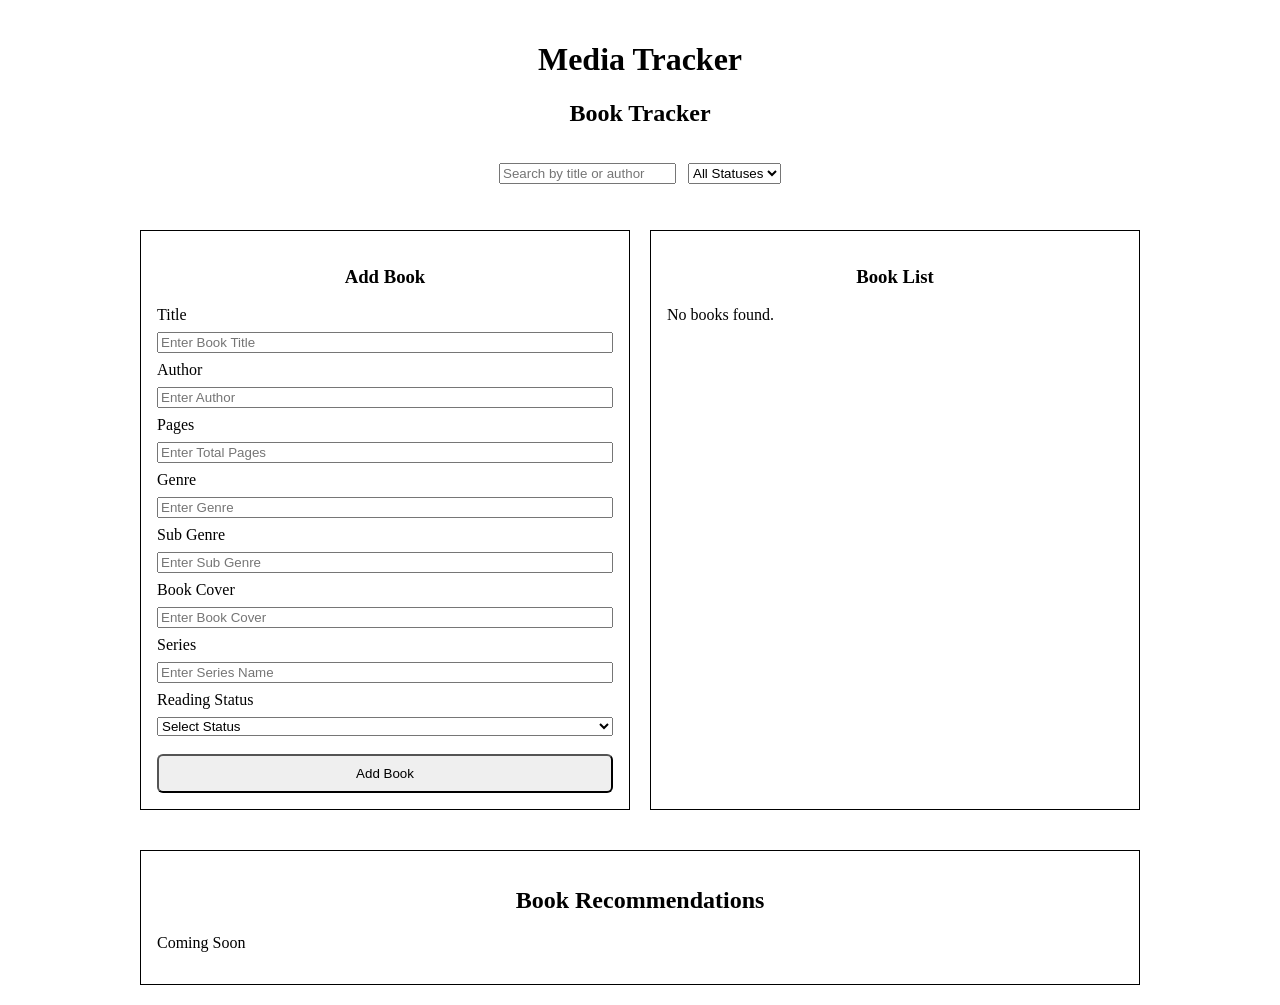
==== books.html @ 14860e54 "Added a Homepage Basic Layout" ====
<!DOCTYPE html>
<html>
  <head>
    <title>Media Tracker</title>
    <link rel="stylesheet" href="style.css">
  </head>

  <body>
    <h1>Media Tracker</h1>
    <h2>Book Tracker</h2>
    
    <section id ="book-search-section">
  <input id="search-input" type="text" placeholder="Search by title or author">
  
<select id="status-filter">
  <option value="All">All Statuses</option>
  <option value="Not Read">Not Read</option>
  <option value="Reading">Reading</option>
  <option value="Read">Read</option>
</select>
  </section>

  <section id="book-main-section">
    <section id="add-book-section">
        <h3>Add Book</h3>
          <form id="book-form">
          <label for="title-input">Title</label>
          <input id="title-input" type="text" placeholder="Enter Book Title">

          <label for="author-input">Author</label>
          <input id="author-input" type="text" placeholder="Enter Author">
          
          <label for="pages-input">Pages</label>
          <input id="pages-input" type="number" placeholder="Enter Total Pages">

           <label for="genre-input">Genre</label>
          <input id="genre-input" type="text" placeholder="Enter Genre">

           <label for="sub-genre-input">Sub Genre</label>
          <input id="sub-genre-input" type="text" placeholder="Enter Sub Genre">

           <label for="book-cover-input">Book Cover</label>
          <input id="book-cover-input" type="text" placeholder="Enter Book Cover">
           
          <label for="series-input">Series</label>
          <input id="series-input" type="text" placeholder="Enter Series Name">

          <label for="reading-status-input">Reading Status</label>
          <select id="reading-status-input">
            <option value="" disabled selected>Select Status</option>
            <option value="Not Read">Not Read</option>
            <option value="Reading">Reading</option>
            <option value="Read">Read</option>
          </select>

      <button type="submit">Add Book</button>
</form>
    </section>

    <section id="book-list-section">
        <h3>Book List</h3>
        <div id="book-list"></div>
    </section>
  </section>

<section id="book-recommendation-section">
    <h2>Book Recommendations</h2>
      <p>Coming Soon</p>
</section>

    <link rel="stylesheet" type="text/css" href="styles.css">
    <script src="script.js"></script>
  </body>
</html>
---- styles.css ----
/* Home Page Layout */
#home-page {
  max-width: 1000px;
  margin: 0 auto;
  padding: 20px;
}

#home-hero {
  text-align: center;
  margin-bottom: 30px;
}

#media-shelves {
  display: grid;
  grid-template-columns: 1fr 1fr;
  gap: 20px;
}

.media-shelf {
  border: 1px solid black;
  padding: 16px;
  border-radius: 8px;
}

.featured-shelf {
  grid-column: 1 / -1;
}

#favorites-shelf {
  border: 1px solid black;
  padding: 16px;
  border-radius: 8px;
  margin-top: 30px;
}


/* BEGINNING OF THE BOOK TRACKER SECTION */

/* Page Layout */
body {
  max-width: 1000px;
  margin: 0 auto;
  padding: 20px;
}

h1,
h2 {
  text-align: center;
}

/* Search and Filter Section */
#book-search-section {
  display: flex;
  justify-content: center;
  gap: 12px;
  margin-bottom: 30px;
  padding: 16px;
}



/* Main Book Page Layout */
#book-main-section {
  display: flex;
  gap: 20px;
}

/* Add Book Section */
#add-book-section {
  flex: 1;
  border: solid, black, 1px;
  padding: 10px;
}

#add-book-section,
#book-list-section {
  border: 1px solid black;
  padding: 16px;
}

#add-book-section h3 {
  text-align: center;
}

/* Book Form */
#book-form {
  display: flex;
  flex-direction: column;
  gap: 8px;
}

#book-form button {
  padding: 10px 14px;
  margin-top: 10px;
  cursor: pointer;
  border-radius: 6px;
}

/* Book List Section */
#book-list-section {
  flex: 1;
}

#book-list-section h3 {
  text-align: center;
}

.status-select,
.delete-button {
  padding: 4px 8px;
  margin-top: 8px;
}

.delete-button {
  cursor: pointer;
}

.status-select,
.delete-button {
  padding: 6px 10px;
  margin-top: 8px;
  border-radius: 6px;
}

/* Individual Book Cards */
.book-card {
  border: 1px solid #ccc;
  border-radius: 8px;
  padding: 12px;
  margin-bottom: 12px;
}

/* Recommendation Section */
#book-recommendation-section {
  margin-top: 40px;
  border: 1px solid black;
  padding: 16px;
}

#book-recommendation-section h2 {
  text-align: center;
}

@media (max-width: 700px) {
  #book-main-section {
    flex-direction: column;
  }

  #book-search-section {
    flex-direction: column;
    align-items: center;
  }

  #search-input {
    width: 100%;
  }
}

/* END OF BOOK TRACKER SECTION */
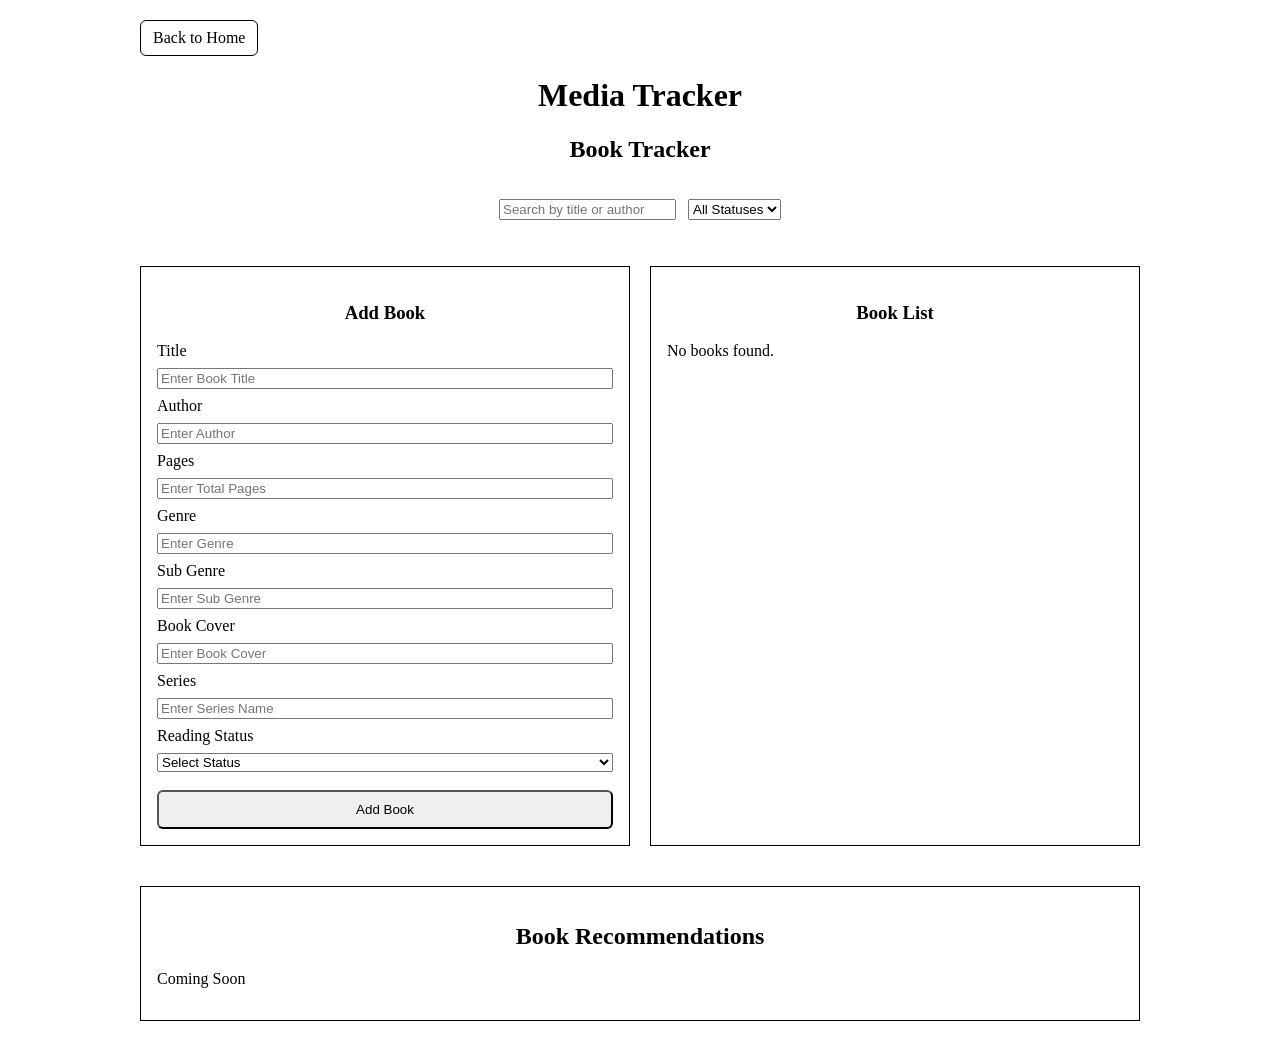
==== commit 994c4061: "Add homepage shelf items" ====
--- a/books.html
+++ b/books.html
@@ -4,6 +4,10 @@
     <title>Media Tracker</title>
     <link rel="stylesheet" href="style.css">
   </head>
+
+<nav>
+  <a href="index.html">Back to Home</a>
+</nav>
 
   <body>
     <h1>Media Tracker</h1>
--- a/styles.css
+++ b/styles.css
@@ -17,22 +17,52 @@
 }
 
 .media-shelf {
-  border: 1px solid black;
-  padding: 16px;
-  border-radius: 8px;
+  border: 2px solid #8b5a2b;
+  border-bottom: 12px solid #8b5a2b;
+  border-radius: 10px;
+  padding: 20px;
+  min-height: 140px;
+  background-color: #fff8ec;
+}
+
+.media-shelf h2 {
+  text-align: center;
+  margin-top: 0;
+}
+
+.shelf-items {
+  display: flex;
+  gap: 12px;
+  margin: 16px 0;
+  flex-wrap: wrap;
+}
+
+.shelf-item {
+ border: 1px solid black;
+  padding: 20px 12px;
+  min-width: 70px;
+  text-align: center;
+  border-radius: 6px;
+  box-sizing: border-box;
 }
 
 .featured-shelf {
   grid-column: 1 / -1;
+  min-height: 180px;
 }
 
 #favorites-shelf {
   border: 1px solid black;
-  padding: 16px;
-  border-radius: 8px;
+  border-radius: 10px;
+  padding: 20px;
   margin-top: 30px;
-}
-
+  min-height: 140px;
+}
+
+#favorites-shelf h2 {
+  text-align: center;
+  margin-top: 0;
+}
 
 /* BEGINNING OF THE BOOK TRACKER SECTION */
 
@@ -46,6 +76,20 @@
 h1,
 h2 {
   text-align: center;
+}
+
+/* Navigation */
+nav {
+  margin-bottom: 20px;
+}
+
+nav a {
+  display: inline-block;
+  padding: 8px 12px;
+  border: 1px solid black;
+  border-radius: 6px;
+  text-decoration: none;
+  color: black;
 }
 
 /* Search and Filter Section */
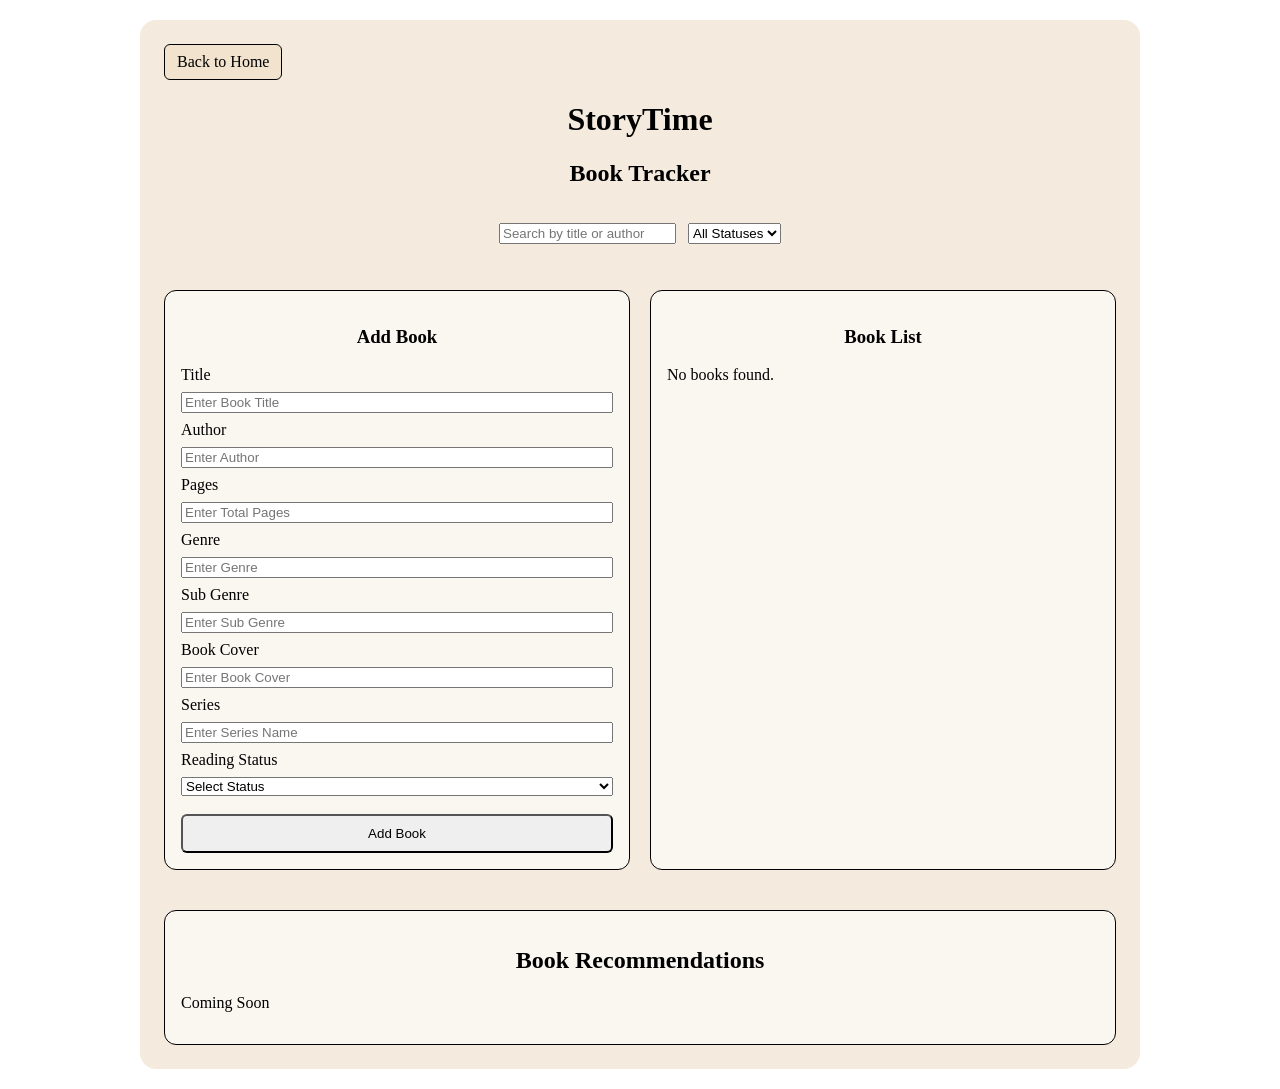
==== commit e4774bca: "cleaned up CSS on book tracker page" ====
--- a/books.html
+++ b/books.html
@@ -1,6 +1,8 @@
 <!DOCTYPE html>
 <html>
   <head>
+    
+    <main id="books-page">
     <title>Media Tracker</title>
     <link rel="stylesheet" href="style.css">
   </head>
@@ -10,7 +12,7 @@
 </nav>
 
   <body>
-    <h1>Media Tracker</h1>
+    <h1>StoryTime</h1>
     <h2>Book Tracker</h2>
     
     <section id ="book-search-section">
@@ -75,4 +77,5 @@
     <link rel="stylesheet" type="text/css" href="styles.css">
     <script src="script.js"></script>
   </body>
+ </main>
 </html>
--- a/styles.css
+++ b/styles.css
@@ -1,28 +1,82 @@
+#books-page {
+  background-color: rgba(244, 234, 220, 0.92);
+  padding: 24px;
+  border-radius: 16px;
+}
+
 /* Home Page Layout */
 #home-page {
   max-width: 1000px;
   margin: 0 auto;
   padding: 20px;
+  background: url("Media/library-background.jpg")
+};
+
+#home-hero,
+#current-focus {
+  background-color: rgba(45, 32, 26, 0.88);
+  color: #f4eadc;
+  border: 2px solid rgba(216, 166, 87, 0.65);
+  border-radius: 18px;
 }
 
 #home-hero {
-  text-align: center;
+  background-color: rgba(216, 166, 87, 0.78);
+  border-radius: 14px;
+  padding: 20px;
   margin-bottom: 30px;
+}
+
+#home-hero h1 {
+  background-color: transparent;
+  margin: 0 0 10px 0;
+}
+
+#home-hero p {
+  margin: 0;
+}
+
+#current-focus {
+  border: 1px solid black;
+  border-radius: 10px;
+  padding: 20px;
+  margin-bottom: 30px;
+  text-align: center;
 }
 
 #media-shelves {
   display: grid;
   grid-template-columns: 1fr 1fr;
-  gap: 20px;
-}
+  gap: 5px;
+  background-color:#000000
+}
+
+.media-shelf,
+#current-focus,
+#favorites-shelf {
+  background-color: rgba(45, 32, 26, 0.9);
+  border: 2px solid #000000;
+  border-radius: 16px;
+  color: #f4eadc;
+}
+
 
 .media-shelf {
-  border: 2px solid #8b5a2b;
-  border-bottom: 12px solid #8b5a2b;
+  border: 2px solid #000000;
+  border-bottom: border-bottom: 5px solid rgba(20, 12, 8, 0.55);
   border-radius: 10px;
   padding: 20px;
   min-height: 140px;
-  background-color: #fff8ec;
+  background-color:#5c3a24;
+  color:#ccc
+}
+
+.media-shelf a,
+#current-focus a,
+nav a {
+  border: 1px solid #d8a657;
+  color: #f4eadc;
+  background-color: rgba(216, 166, 87, 0.12);
 }
 
 .media-shelf h2 {
@@ -64,9 +118,45 @@
   margin-top: 0;
 }
 
+/* Links and Buttons */
+.media-shelf a,
+#current-focus a,
+nav a {
+  display: inline-block;
+  padding: 8px 12px;
+  border: 1px solid black;
+  border-radius: 6px;
+  text-decoration: none;
+  color: rgb(0, 0, 0);
+  cursor: pointer;
+}
+
+.media-shelf a:hover,
+#current-focus a:hover,
+nav a:hover {
+  background-color: #413030;
+}
+
+@media (max-width: 700px) {
+  #media-shelves {
+    grid-template-columns: 1fr;
+  }
+
+  .featured-shelf {
+    grid-column: auto;
+  }
+}
+
 /* BEGINNING OF THE BOOK TRACKER SECTION */
 
 /* Page Layout */
+#books-page {
+  background-color: rgba(244, 234, 220, 0.92);
+  padding: 24px;
+  border-radius: 16px;
+}
+
+
 body {
   max-width: 1000px;
   margin: 0 auto;
@@ -107,6 +197,14 @@
 #book-main-section {
   display: flex;
   gap: 20px;
+}
+
+#add-book-section,
+#book-list-section,
+#book-recommendation-section {
+  background-color: rgba(255, 255, 255, 0.55);
+  border: 1px solid #c9b79c;
+  border-radius: 12px;
 }
 
 /* Add Book Section */
@@ -159,11 +257,30 @@
   cursor: pointer;
 }
 
-.status-select,
-.delete-button {
+.delete-button {
+  margin-right: 8px;
+}
+
+.status-select {
   padding: 6px 10px;
   margin-top: 8px;
-  border-radius: 6px;
+  margin-right: 8px;
+  border-radius: 6px;
+}
+
+.status-select,
+.delete-button {
+  padding: 6px 10px;
+  margin-top: 8px;
+  border-radius: 6px;
+}
+
+.edit-button,
+.delete-button {
+  padding: 6px 10px;
+  margin-top: 8px;
+  border-radius: 6px;
+  cursor: pointer;
 }
 
 /* Individual Book Cards */
@@ -174,6 +291,16 @@
   margin-bottom: 12px;
 }
 
+.book-card-content {
+  display: flex;
+  gap: 16px;
+  align-items: flex-start;
+}
+
+.book-details {
+  flex: 1;
+}
+
 /* Recommendation Section */
 #book-recommendation-section {
   margin-top: 40px;
@@ -190,6 +317,14 @@
     flex-direction: column;
   }
 
+  .book-card-content {
+  flex-direction: column;
+}
+
+.book-cover {
+  width: 100px;
+}
+
   #book-search-section {
     flex-direction: column;
     align-items: center;
@@ -200,4 +335,13 @@
   }
 }
 
+.book-cover {
+  display: block;
+  width: 120px;
+  margin-top: 64px;
+  height: auto;
+  
+  border-radius: 6px;
+}
+
 /* END OF BOOK TRACKER SECTION */
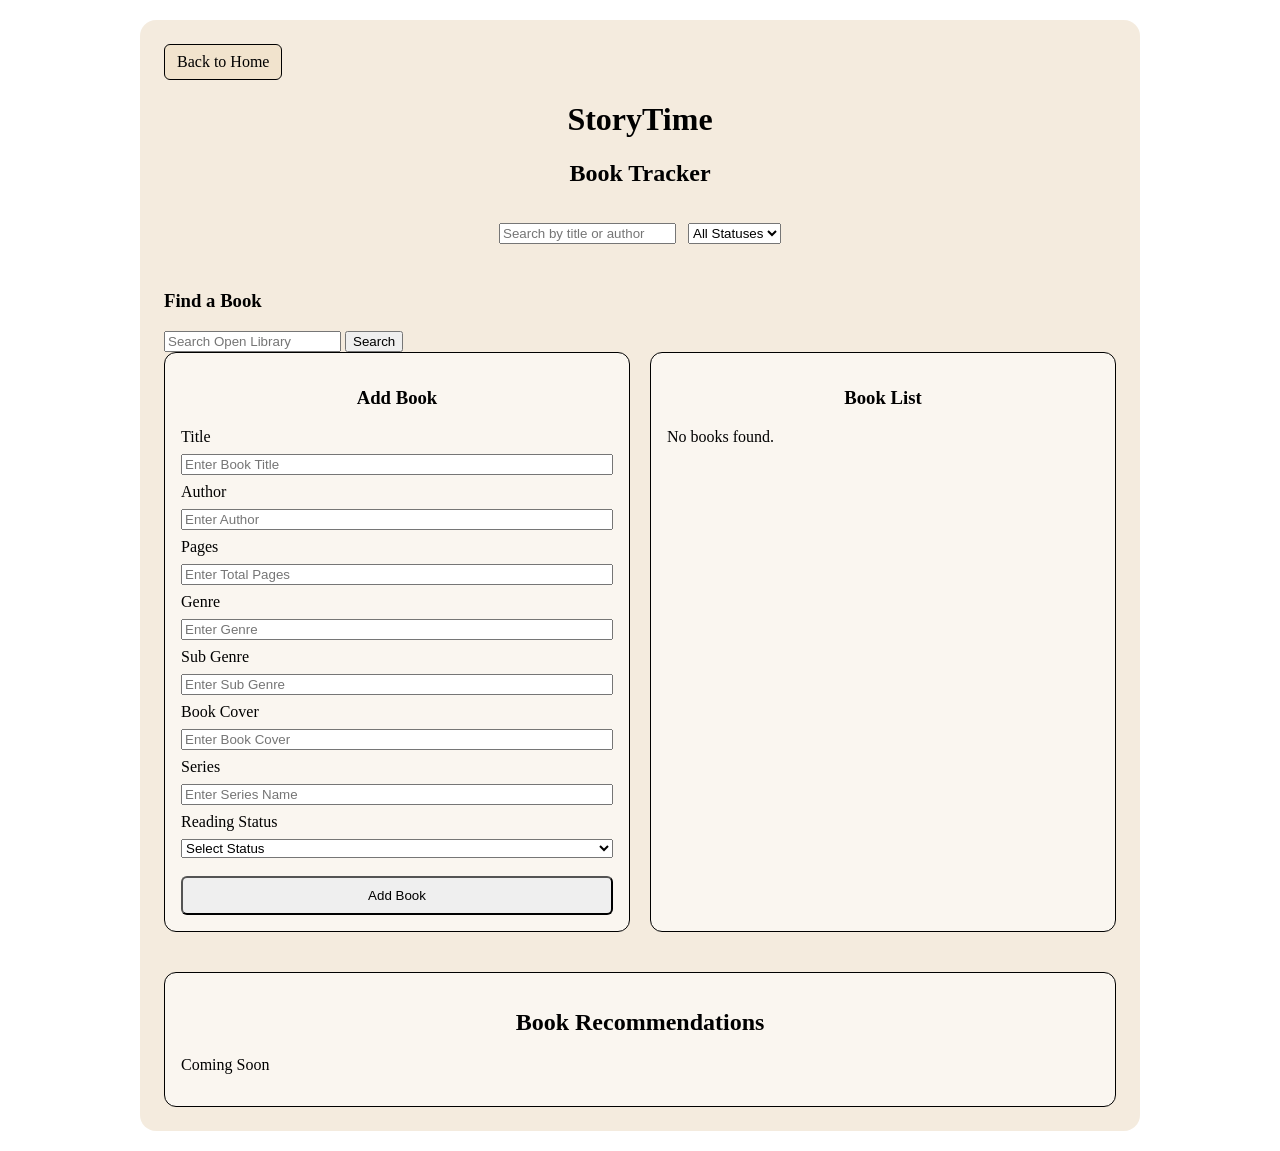
==== commit 137505a4: "Add Open Library book search" ====
--- a/books.html
+++ b/books.html
@@ -25,6 +25,23 @@
   <option value="Read">Read</option>
 </select>
   </section>
+
+
+<section id="api-book-search">
+  <h3>Find a Book</h3>
+
+  <input
+    id="api-search-input"
+    type="text"
+    placeholder="Search Open Library"
+  >
+
+  <button id="api-search-button" type="button">
+    Search
+  </button>
+
+  <div id="api-search-results"></div>
+</section>
 
   <section id="book-main-section">
     <section id="add-book-section">
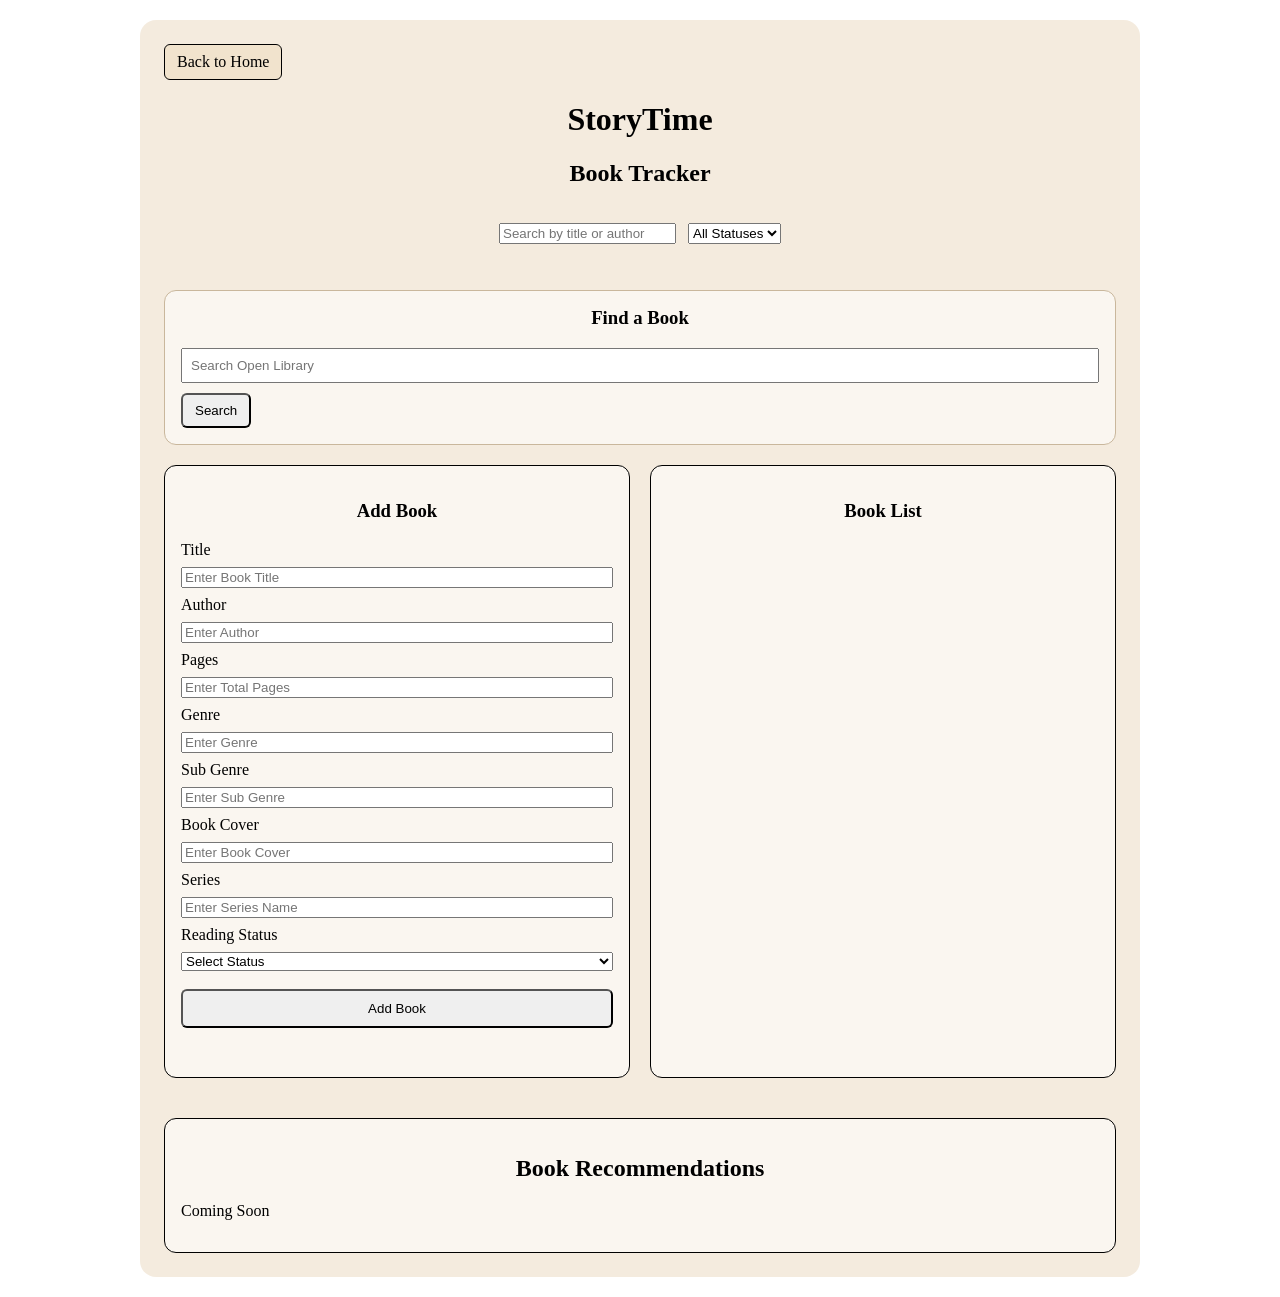
==== commit 69a31a6e: "Update StoryTime README for full-stack release" ====
--- a/books.html
+++ b/books.html
@@ -4,7 +4,7 @@
     
     <main id="books-page">
     <title>Media Tracker</title>
-    <link rel="stylesheet" href="style.css">
+    <link rel="stylesheet" href="styles.css">
   </head>
 
 <nav>
@@ -77,6 +77,7 @@
           </select>
 
       <button type="submit">Add Book</button>
+      <p id="form-message"></p>
 </form>
     </section>
 
--- a/styles.css
+++ b/styles.css
@@ -238,6 +238,13 @@
   border-radius: 6px;
 }
 
+#form-message {
+  display: block;
+  margin-top: 10px;
+  color: #000000;
+  font-size: 0.95rem;
+}
+
 /* Book List Section */
 #book-list-section {
   flex: 1;
@@ -344,4 +351,50 @@
   border-radius: 6px;
 }
 
+/* Book API Search Section */
+#api-book-search {
+  background-color: rgba(255, 255, 255, 0.55);
+  border: 1px solid #c9b79c;
+  border-radius: 12px;
+  padding: 16px;
+  margin-bottom: 20px;
+}
+
+#api-book-search h3 {
+  margin-top: 0;
+  text-align: center;
+}
+
+#api-search-input {
+  padding: 8px;
+  width: 100%;
+  box-sizing: border-box;
+  margin-bottom: 10px;
+}
+
+#api-search-button {
+  padding: 8px 12px;
+  border-radius: 6px;
+  cursor: pointer;
+}
+
+.api-result {
+  border-top: 1px solid #c9b79c;
+  padding: 12px 0;
+}
+
+.api-result h4 {
+  margin: 0 0 4px 0;
+}
+
+.api-result p {
+  margin: 0 0 8px 0;
+}
+
+.select-api-book {
+  padding: 6px 10px;
+  border-radius: 6px;
+  cursor: pointer;
+}
+
 /* END OF BOOK TRACKER SECTION */
--- a/styles.css
+++ b/styles.css
@@ -238,6 +238,13 @@
   border-radius: 6px;
 }
 
+#form-message {
+  display: block;
+  margin-top: 10px;
+  color: #000000;
+  font-size: 0.95rem;
+}
+
 /* Book List Section */
 #book-list-section {
   flex: 1;
@@ -344,4 +351,50 @@
   border-radius: 6px;
 }
 
+/* Book API Search Section */
+#api-book-search {
+  background-color: rgba(255, 255, 255, 0.55);
+  border: 1px solid #c9b79c;
+  border-radius: 12px;
+  padding: 16px;
+  margin-bottom: 20px;
+}
+
+#api-book-search h3 {
+  margin-top: 0;
+  text-align: center;
+}
+
+#api-search-input {
+  padding: 8px;
+  width: 100%;
+  box-sizing: border-box;
+  margin-bottom: 10px;
+}
+
+#api-search-button {
+  padding: 8px 12px;
+  border-radius: 6px;
+  cursor: pointer;
+}
+
+.api-result {
+  border-top: 1px solid #c9b79c;
+  padding: 12px 0;
+}
+
+.api-result h4 {
+  margin: 0 0 4px 0;
+}
+
+.api-result p {
+  margin: 0 0 8px 0;
+}
+
+.select-api-book {
+  padding: 6px 10px;
+  border-radius: 6px;
+  cursor: pointer;
+}
+
 /* END OF BOOK TRACKER SECTION */
